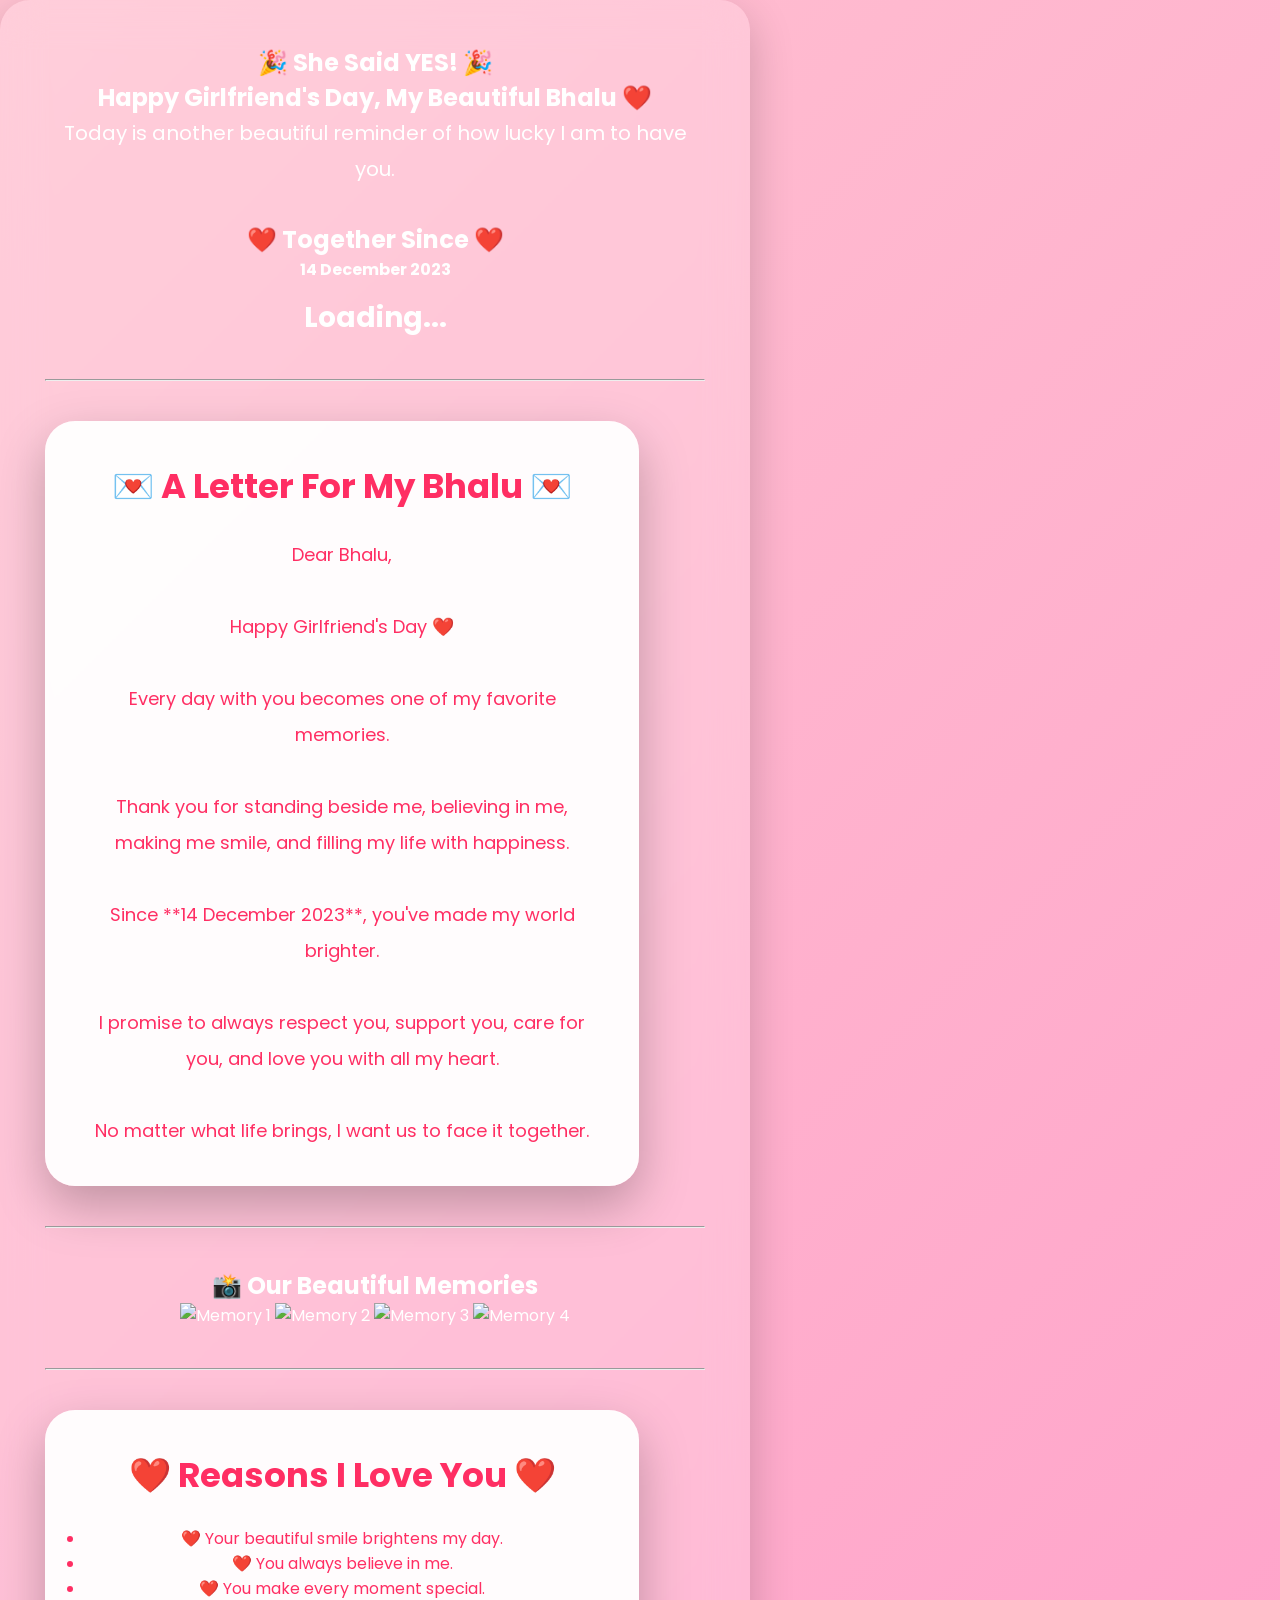
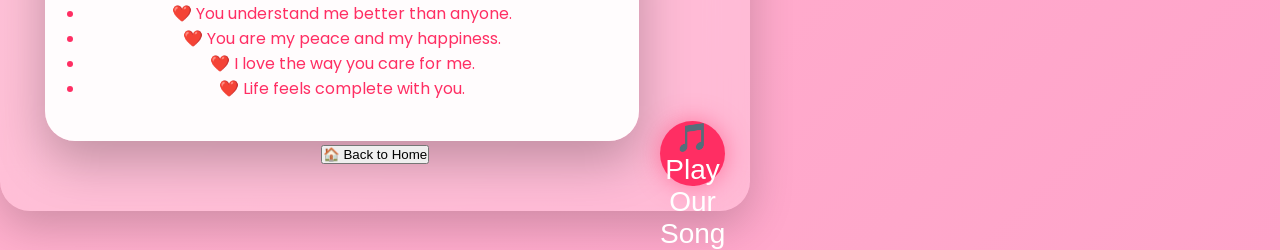
==== yes.html @ 6857358f "Add files via upload" ====
<!DOCTYPE html>
<html lang="en">

<head>

    <meta charset="UTF-8">

    <meta name="viewport" content="width=device-width, initial-scale=1.0">

    <title>Forever Yours ❤️</title>

    <link href="https://fonts.googleapis.com/css2?family=Poppins:wght@300;400;600;700&display=swap" rel="stylesheet">

    <link rel="stylesheet" href="style.css">

</head>

<body>

    <!-- Floating Hearts -->

    <div id="hearts-container"></div>

    <div id="petals-container"></div>

    <!-- Celebration -->

    <section id="yes-page">

        <div class="glass-card">

            <h1>

                🎉 She Said YES! 🎉

            </h1>

            <h2>

                Happy Girlfriend's Day,

                My Beautiful Bhalu ❤️

            </h2>

            <p class="subtitle">

                Today is another beautiful reminder

                of how lucky I am to have you.

            </p>

            <div class="love-timer">

                <h2>

                    ❤️ Together Since ❤️

                </h2>

                <p>

                    <strong>

                        14 December 2023

                    </strong>

                </p>

                <div id="relationship-counter">

                    Loading...

                </div>

            </div>

            <hr style="margin:40px 0;">

            <div class="popup-card">

                <h2>

                    💌 A Letter For My Bhalu 💌

                </h2>

                <p>

                    Dear Bhalu,

                    <br><br>

                    Happy Girlfriend's Day ❤️

                    <br><br>

                    Every day with you becomes one of my favorite memories.

                    <br><br>

                    Thank you for standing beside me,

                    believing in me,

                    making me smile,

                    and filling my life with happiness.

                    <br><br>

                    Since **14 December 2023**,

                    you've made my world brighter.

                    <br><br>

                    I promise to always

                    respect you,

                    support you,

                    care for you,

                    and love you with all my heart.

                    <br><br>

                    No matter what life brings,

                    I want us to face it together.

                    <br><br>

                    I hope we celebrate many more

                    Girlfriend's Days together.

                    <br><br>

                    ❤️

                    I Love You So Much

                    ❤️

                    <br><br>

                    Forever Yours,

                    <br><br>

                    <strong>

                        Guba ❤️

                    </strong>

                </p>

            </div>
            <!-- Memory Gallery -->
<hr style="margin:40px 0;">

<div class="memory-gallery">
    <h2>📸 Our Beautiful Memories</h2>

    <div class="gallery">
        <img src="images/photo1.jpg" alt="Memory 1">
        <img src="images/photo2.jpg" alt="Memory 2">
        <img src="images/photo3.jpg" alt="Memory 3">
        <img src="images/photo4.jpg" alt="Memory 4">
    </div>
</div>

<!-- Reasons I Love You -->
<hr style="margin:40px 0;">

<div class="popup-card">
    <h2>❤️ Reasons I Love You ❤️</h2>

    <ul class="love-list">
        <li>❤️ Your beautiful smile brightens my day.</li>
        <li>❤️ You always believe in me.</li>
        <li>❤️ You make every moment special.</li>
        <li>❤️ You understand me better than anyone.</li>
        <li>❤️ You are my peace and my happiness.</li>
        <li>❤️ I love the way you care for me.</li>
        <li>❤️ Life feels complete with you.</li>
    </ul>
</div>

<!-- Buttons -->
<div class="buttons">
    <button id="music-btn">🎵 Play Our Song</button>

    <a href="index.html">
        <button>🏠 Back to Home</button>
    </a>
</div>

<!-- Background Music -->
<audio id="bg-music" loop>
    <source src="music/love.mp3" type="audio/mpeg">
</audio>

<!-- Confetti Library -->
<script src="https://cdn.jsdelivr.net/npm/canvas-confetti@1.9.2/dist/confetti.browser.min.js"></script>

<script>
window.onload = () => {
    confetti({
        particleCount: 250,
        spread: 180,
        origin: { y: 0.6 }
    });
};

const music = document.getElementById("bg-music");
const musicBtn = document.getElementById("music-btn");

musicBtn.addEventListener("click", () => {
    if (music.paused) {
        music.play();
        musicBtn.innerHTML = "⏸ Pause Music";
    } else {
        music.pause();
        musicBtn.innerHTML = "🎵 Play Our Song";
    }
});
</script>

<!-- Your Existing Script -->
<script src="script.js"></script>

</body>
</html>
---- style.css ----
/* ==========================================
   GUBA ❤️ BHALU
   Girlfriend's Day Website
   style.css (Part 1)
========================================== */

/* ---------- RESET ---------- */

*{
    margin:0;
    padding:0;
    box-sizing:border-box;
}

html{
    scroll-behavior:smooth;
}

body{

    font-family:'Poppins',sans-serif;

    overflow-x:hidden;

    color:#fff;

    min-height:100vh;

    background:linear-gradient(-45deg,
    #ff4d88,
    #ff80ab,
    #ff99c8,
    #ffc2d1);

    background-size:400% 400%;

    animation:bgMove 12s ease infinite;

}

/* ---------- BACKGROUND ---------- */

@keyframes bgMove{

    0%{
        background-position:0% 50%;
    }

    50%{
        background-position:100% 50%;
    }

    100%{
        background-position:0% 50%;
    }

}

#hearts-container,
#petals-container{

    position:fixed;

    inset:0;

    pointer-events:none;

    overflow:hidden;

    z-index:1;

}

/* ---------- INTRO ---------- */

#intro-screen{

    position:fixed;

    inset:0;

    display:flex;

    justify-content:center;

    align-items:center;

    background:rgba(255,105,180,.15);

    backdrop-filter:blur(10px);

    z-index:9999;

}

.intro-card{

    width:90%;

    max-width:450px;

    text-align:center;

    padding:40px;

    border-radius:30px;

    background:rgba(255,255,255,.18);

    backdrop-filter:blur(18px);

    box-shadow:0 15px 45px rgba(0,0,0,.2);

}

.intro-card h3{

    font-size:28px;

    margin-bottom:15px;

}

.intro-card h1{

    font-size:42px;

    margin-bottom:10px;

}

.intro-card p{

    font-size:20px;

}

/* ---------- GIFT ---------- */

#gift-box{

    width:140px;

    height:140px;

    margin:35px auto;

    position:relative;

    cursor:pointer;

    animation:bounce 2s infinite;

}

.gift-body{

    width:140px;

    height:100px;

    background:#ff3b7d;

    border-radius:10px;

    position:absolute;

    bottom:0;

}

.gift-lid{

    width:150px;

    height:35px;

    background:#ff5c97;

    border-radius:10px;

    position:absolute;

    top:5px;

    left:-5px;

}

.gift-ribbon-v{

    width:18px;

    height:140px;

    background:#fff;

    position:absolute;

    left:61px;

}

.gift-ribbon-h{

    width:140px;

    height:18px;

    background:#fff;

    position:absolute;

    top:48px;

}

.tap-text{

    animation:blink 1.5s infinite;

}

@keyframes bounce{

    0%,100%{

        transform:translateY(0);

    }

    50%{

        transform:translateY(-10px);

    }

}

@keyframes blink{

    50%{

        opacity:.4;

    }

}

/* ---------- LOADING ---------- */

#loading-screen{

    position:fixed;

    inset:0;

    display:flex;

    flex-direction:column;

    justify-content:center;

    align-items:center;

    background:#ff77a9;

    z-index:9998;

}

.hidden{

    display:none !important;

}

.loading-bar{

    width:320px;

    max-width:90%;

    height:16px;

    border-radius:20px;

    background:#ffd1e1;

    overflow:hidden;

    margin:25px 0;

}

.loading-progress{

    width:0%;

    height:100%;

    background:white;

}

/* ---------- MAIN ---------- */

#main-page{

    min-height:100vh;

    display:flex;

    justify-content:center;

    align-items:center;

    padding:50px 20px;

    position:relative;

    z-index:5;

}

.glass-card{

    width:100%;

    max-width:750px;

    text-align:center;

    padding:45px;

    border-radius:30px;

    background:rgba(255,255,255,.20);

    backdrop-filter:blur(20px);

    box-shadow:0 15px 45px rgba(0,0,0,.2);

}

#changing-title{

    font-size:42px;

    margin-bottom:20px;

}

.subtitle{

    font-size:20px;

    line-height:1.8;

}

.love-timer{

    margin:35px 0;

}

#relationship-counter{

    margin-top:15px;

    font-size:28px;

    font-weight:700;

}

.typewriter-box{

    min-height:80px;

    margin:30px 0;

}

.question{

    margin:30px 0;

    font-size:30px;

}

#no-message{

    margin-bottom:20px;

    font-size:20px;

}

/* ---------- BUTTONS ---------- */

.button-area{

    position:relative;

    width:100%;

    height:140px;

    display:flex;

    justify-content:center;

    align-items:center;

    gap:30px;

}

.button-area button{

    padding:16px 38px;

    border:none;

    border-radius:40px;

    font-size:20px;

    cursor:pointer;

    transition:.35s;

    font-weight:700;

}

#yes-btn{

    background:#ff2e63;

    color:white;

    box-shadow:0 0 20px rgba(255,46,99,.5);

}

#yes-btn:hover{

    transform:scale(1.08);

}

#no-btn{

    background:white;

    color:#ff2e63;

}

#no-btn:hover{

    transform:scale(.95);

}

/* ---------- LOVE REASONS ---------- */

.love-reasons{

    margin-top:40px;

}

#reason-btn{

    background:#ff5c97;

    color:white;

    border:none;

    border-radius:30px;

    padding:14px 30px;

    cursor:pointer;

    font-size:18px;

}

#reason-text{

    margin-top:20px;

    font-size:20px;

}
/* ==========================================
   GUBA ❤️ BHALU
   style.css (Part 2)
==========================================*/

/* ---------- LOVE LETTER POPUP ---------- */

.popup{
    position:fixed;
    inset:0;
    background:rgba(0,0,0,.65);
    display:flex;
    justify-content:center;
    align-items:center;
    z-index:99999;
    animation:fadeIn .5s ease;
}

.popup-card{

    width:90%;
    max-width:700px;

    max-height:85vh;
    overflow-y:auto;

    padding:40px;

    border-radius:30px;

    background:rgba(255,255,255,.95);

    color:#ff2e63;

    text-align:center;

    box-shadow:0 20px 50px rgba(0,0,0,.25);

}

.popup-card h2{

    font-size:34px;
    margin-bottom:25px;

}

.popup-card p{

    line-height:2;
    font-size:18px;

}

.popup-card button{

    margin-top:30px;

    background:#ff2e63;

    color:white;

    border:none;

    border-radius:35px;

    padding:15px 35px;

    font-size:18px;

    cursor:pointer;

    transition:.3s;

}

.popup-card button:hover{

    transform:scale(1.08);

}

/* ---------- GALLERY ---------- */

#gallery-section{

    padding:80px 20px;

    text-align:center;

}

.gallery-subtitle{

    margin:15px 0 40px;

    font-size:20px;

}

.gallery-grid{

    display:grid;

    grid-template-columns:repeat(auto-fit,minmax(220px,1fr));

    gap:25px;

    max-width:1100px;

    margin:auto;

}

.photo-card{

    border-radius:25px;

    overflow:hidden;

    background:rgba(255,255,255,.25);

    backdrop-filter:blur(12px);

    box-shadow:0 10px 25px rgba(0,0,0,.15);

    transition:.4s;

}

.photo-card:hover{

    transform:translateY(-8px) scale(1.03);

}

.photo-card img{

    width:100%;

    height:280px;

    object-fit:cover;

    display:block;

}

/* ---------- FINAL MESSAGE ---------- */

#final-message{

    text-align:center;

    padding:80px 25px;

}

#final-message h1{

    font-size:48px;

    margin-bottom:25px;

}

#final-message h2{

    font-size:32px;

    margin:15px 0;

}

#final-message p{

    max-width:700px;

    margin:25px auto;

    line-height:1.9;

    font-size:20px;

}

/* ---------- MUSIC BUTTON ---------- */

#music-btn{

    position:fixed;

    right:25px;

    bottom:25px;

    width:65px;

    height:65px;

    border-radius:50%;

    border:none;

    font-size:28px;

    cursor:pointer;

    background:#ff2e63;

    color:white;

    box-shadow:0 0 25px rgba(255,46,99,.5);

    z-index:999;

    transition:.3s;

}

#music-btn:hover{

    transform:scale(1.15) rotate(10deg);

}

/* ---------- FLOATING HEART ---------- */

.heart{

    position:fixed;

    bottom:-50px;

    font-size:22px;

    animation:floatHeart linear forwards;

    pointer-events:none;

    z-index:2;

}

@keyframes floatHeart{

    from{

        transform:translateY(0) scale(1);

        opacity:1;

    }

    to{

        transform:translateY(-120vh) scale(1.8);

        opacity:0;

    }

}

/* ---------- FALLING PETALS ---------- */

.petal{

    position:fixed;

    top:-50px;

    font-size:20px;

    animation:fallPetal linear forwards;

    pointer-events:none;

    z-index:2;

}

@keyframes fallPetal{

    from{

        transform:translateY(0) rotate(0deg);

    }

    to{

        transform:translateY(120vh) rotate(360deg);

        opacity:0;

    }

}

/* ---------- SPARKLES ---------- */

.sparkle{

    position:fixed;

    pointer-events:none;

    font-size:18px;

    animation:sparkleAnim 2s linear forwards;

    z-index:2;

}

@keyframes sparkleAnim{

    from{

        opacity:1;

        transform:scale(1);

    }

    to{

        opacity:0;

        transform:translateY(-30px) scale(2);

    }

}

/* ---------- FADE ---------- */

@keyframes fadeIn{

    from{

        opacity:0;

        transform:scale(.9);

    }

    to{

        opacity:1;

        transform:scale(1);

    }

}

/* ---------- SCROLLBAR ---------- */

::-webkit-scrollbar{

    width:10px;

}

::-webkit-scrollbar-thumb{

    background:#ff5c97;

    border-radius:20px;

}

::-webkit-scrollbar-track{

    background:#ffd9e8;

}

/* ---------- RESPONSIVE ---------- */

@media(max-width:768px){

    .glass-card{

        padding:30px 20px;

    }

    #changing-title{

        font-size:32px;

    }

    .subtitle{

        font-size:18px;

    }

    .question{

        font-size:24px;

    }

    .button-area{

        flex-direction:column;

        height:180px;

    }

    .button-area button{

        width:220px;

    }

    .popup-card{

        padding:25px;

    }

    .popup-card h2{

        font-size:28px;

    }

    #final-message h1{

        font-size:38px;

    }

}

@media(max-width:480px){

    .intro-card h1{

        font-size:32px;

    }

    .intro-card h3{

        font-size:22px;

    }

    .glass-card{

        padding:25px 18px;

    }

    .gallery-grid{

        grid-template-columns:1fr;

    }

    #music-btn{

        width:55px;

        height:55px;

        font-size:24px;

    }

}

/* ==========================================
   END OF STYLE.CSS
==========================================*/
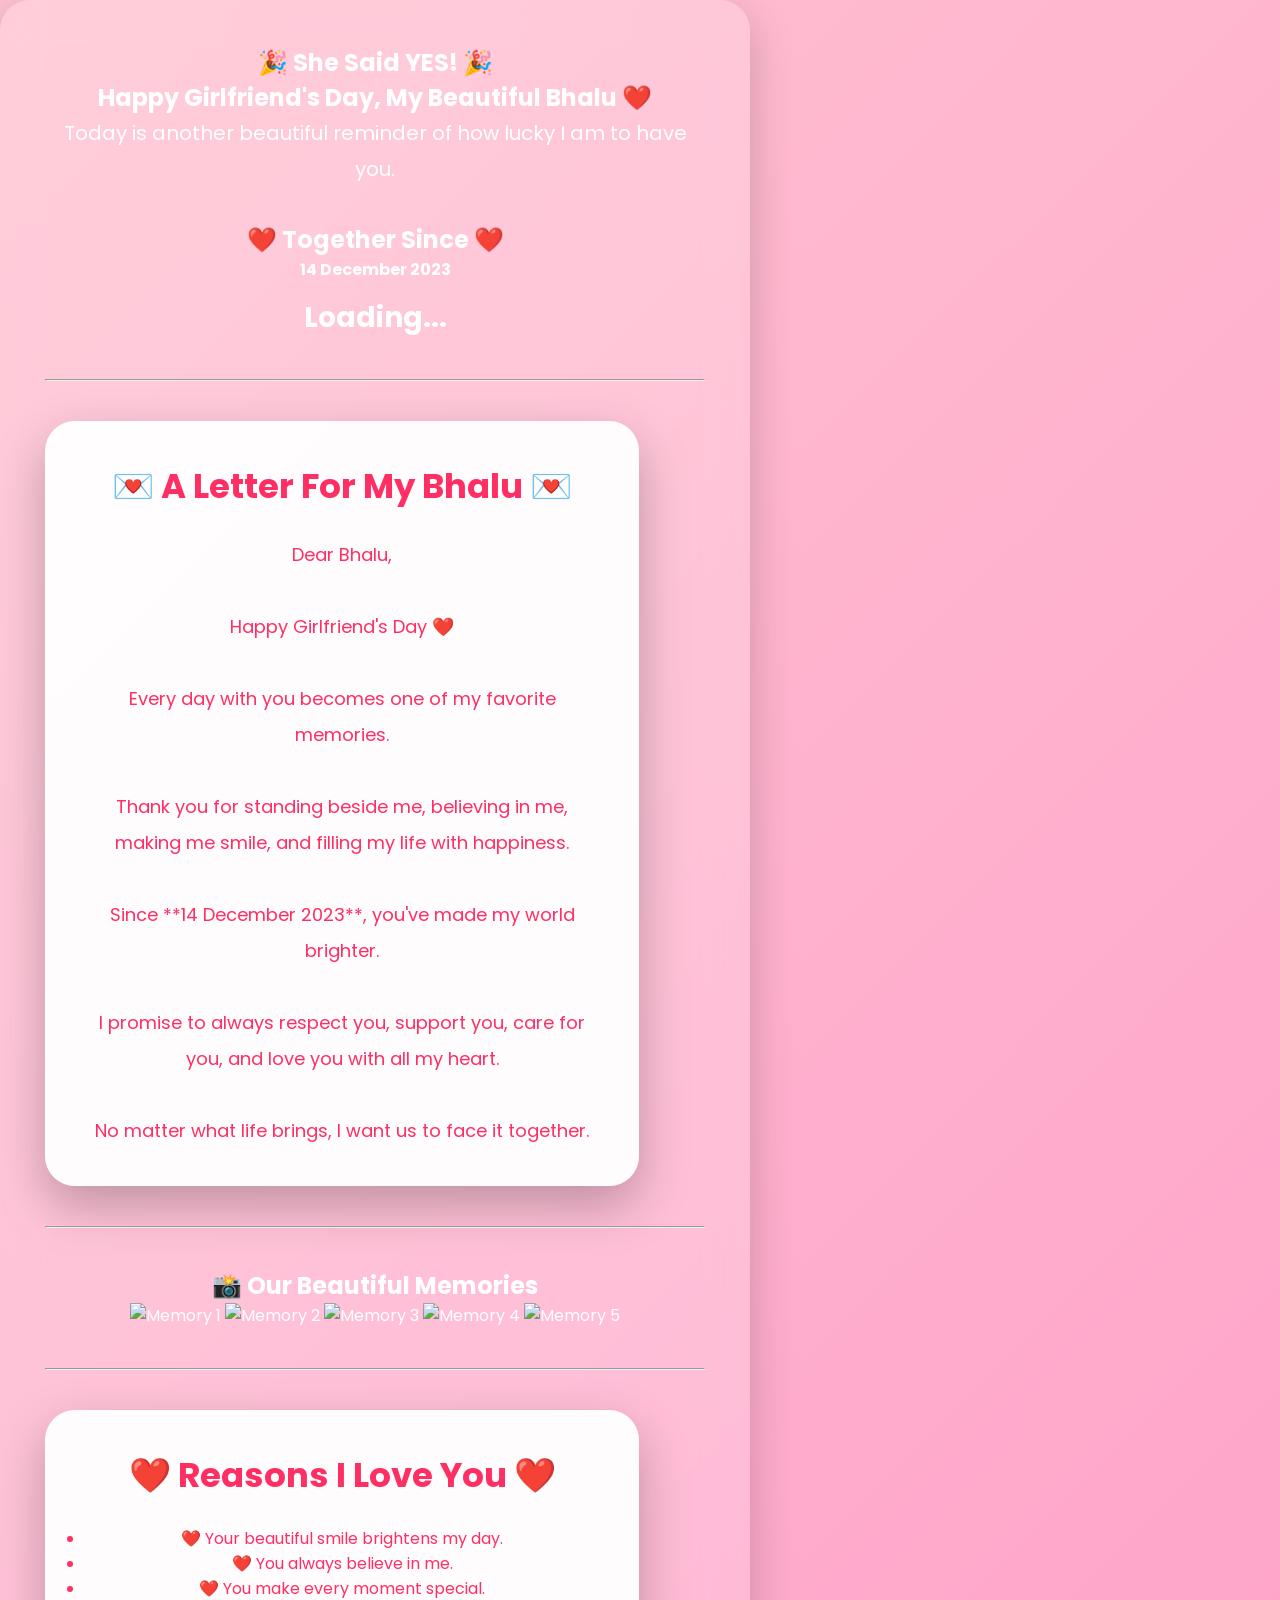
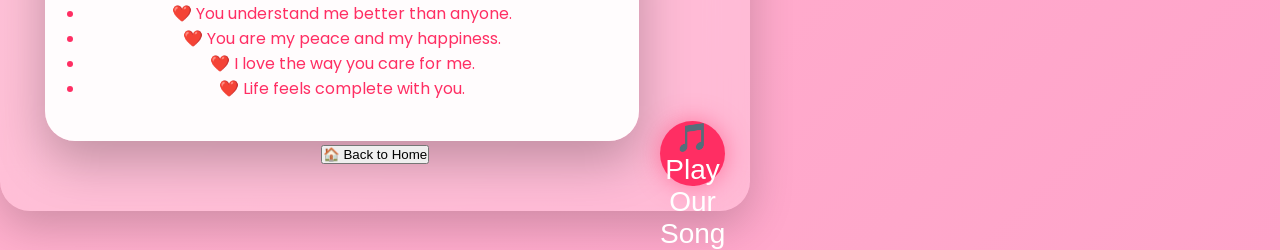
==== commit 7b5578c4: "Update yes.html" ====
--- a/yes.html
+++ b/yes.html
@@ -173,6 +173,8 @@
         <img src="images/photo2.jpg" alt="Memory 2">
         <img src="images/photo3.jpg" alt="Memory 3">
         <img src="images/photo4.jpg" alt="Memory 4">
+        <img src="images/photo5.jpg" alt="Memory 5">
+        
     </div>
 </div>
 
@@ -237,4 +239,4 @@
 <script src="script.js"></script>
 
 </body>
-</html>+</html>
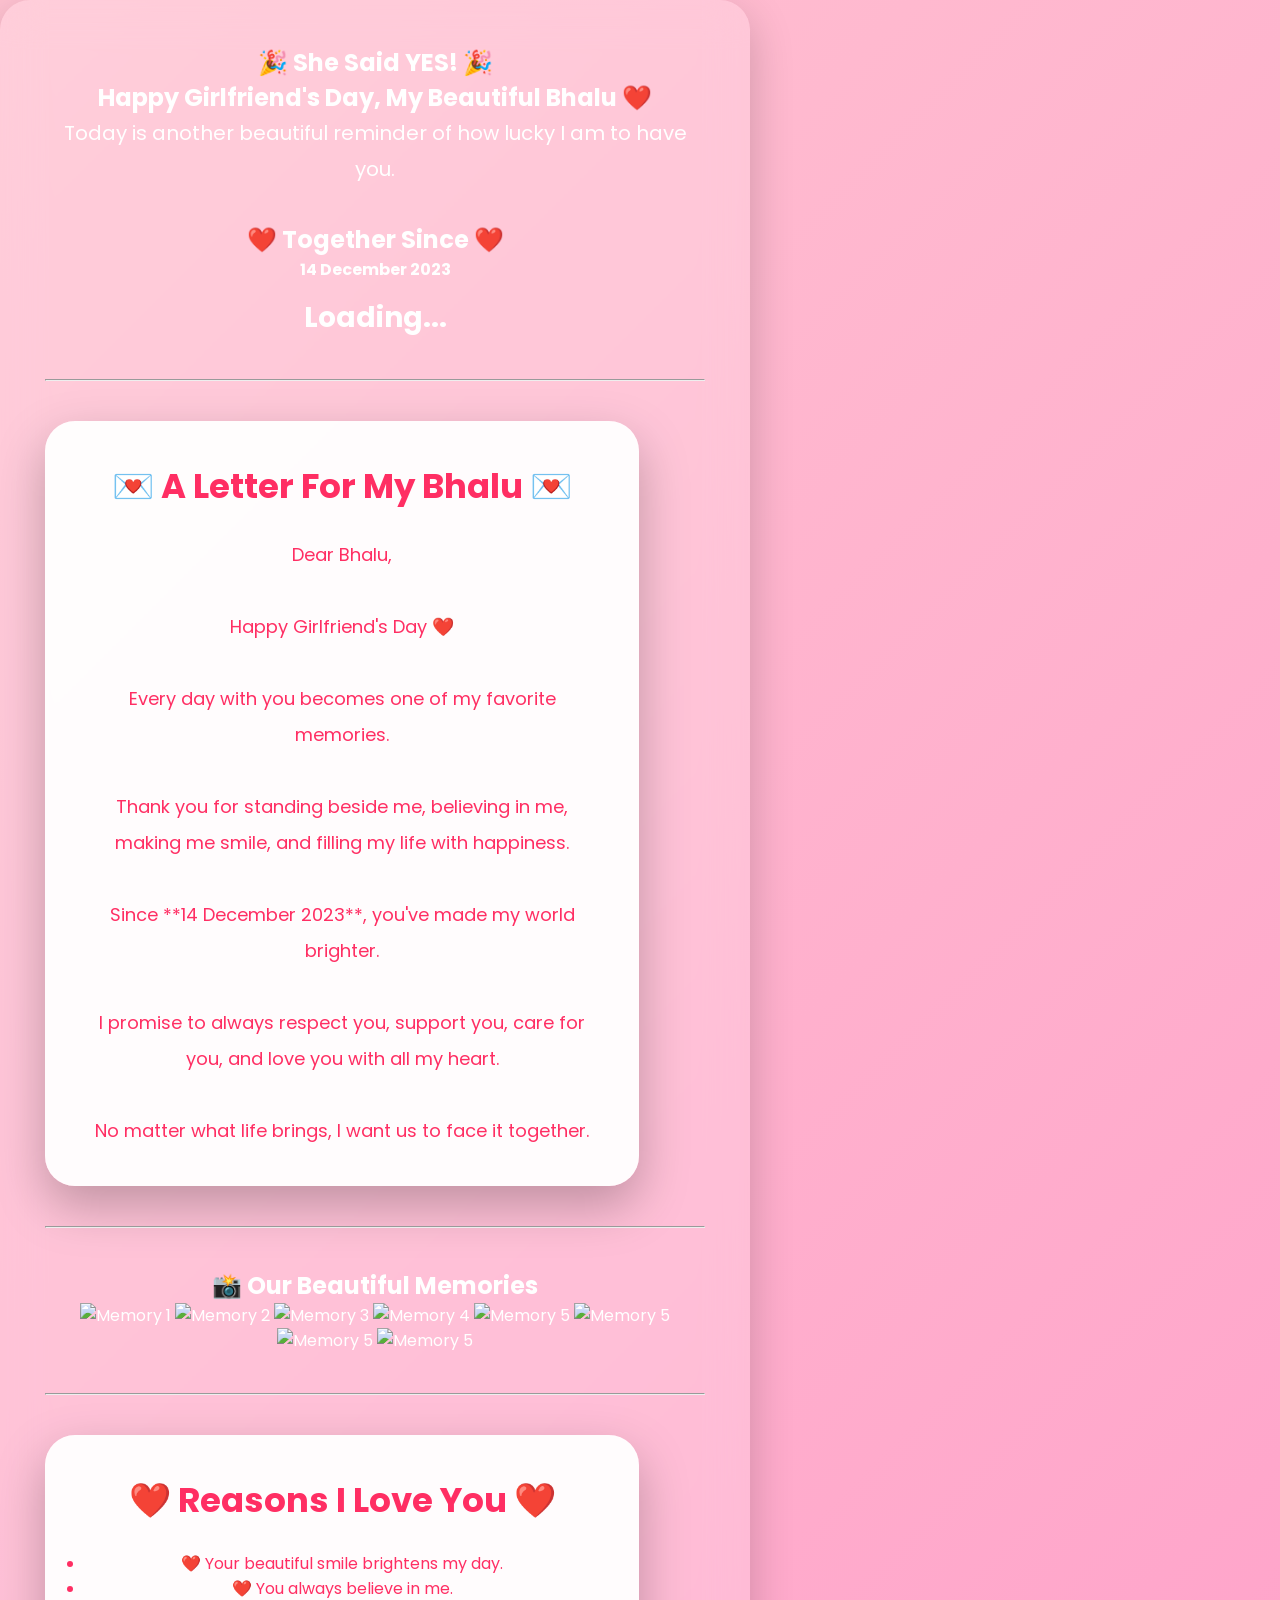
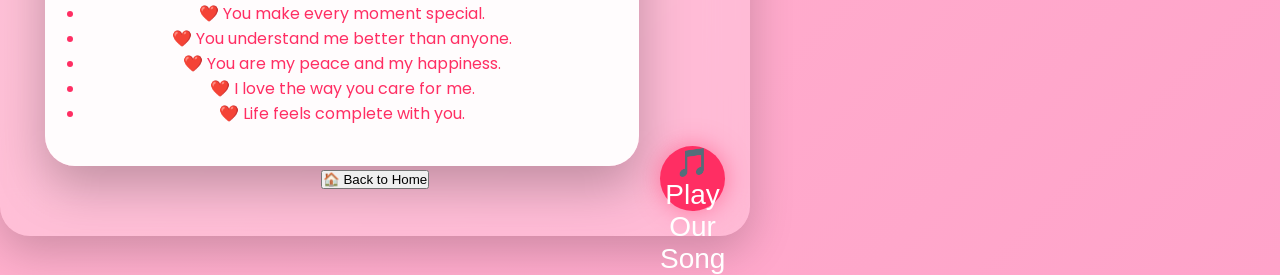
==== commit 4bb8ee5d: "Update yes.html" ====
--- a/yes.html
+++ b/yes.html
@@ -174,6 +174,10 @@
         <img src="images/photo3.jpg" alt="Memory 3">
         <img src="images/photo4.jpg" alt="Memory 4">
         <img src="images/photo5.jpg" alt="Memory 5">
+        <img src="images/photo6.jpg" alt="Memory 5">
+        <img src="images/photo7.jpg" alt="Memory 5">
+        <img src="images/photo58.HEIC" alt="Memory 5">
+        
         
     </div>
 </div>
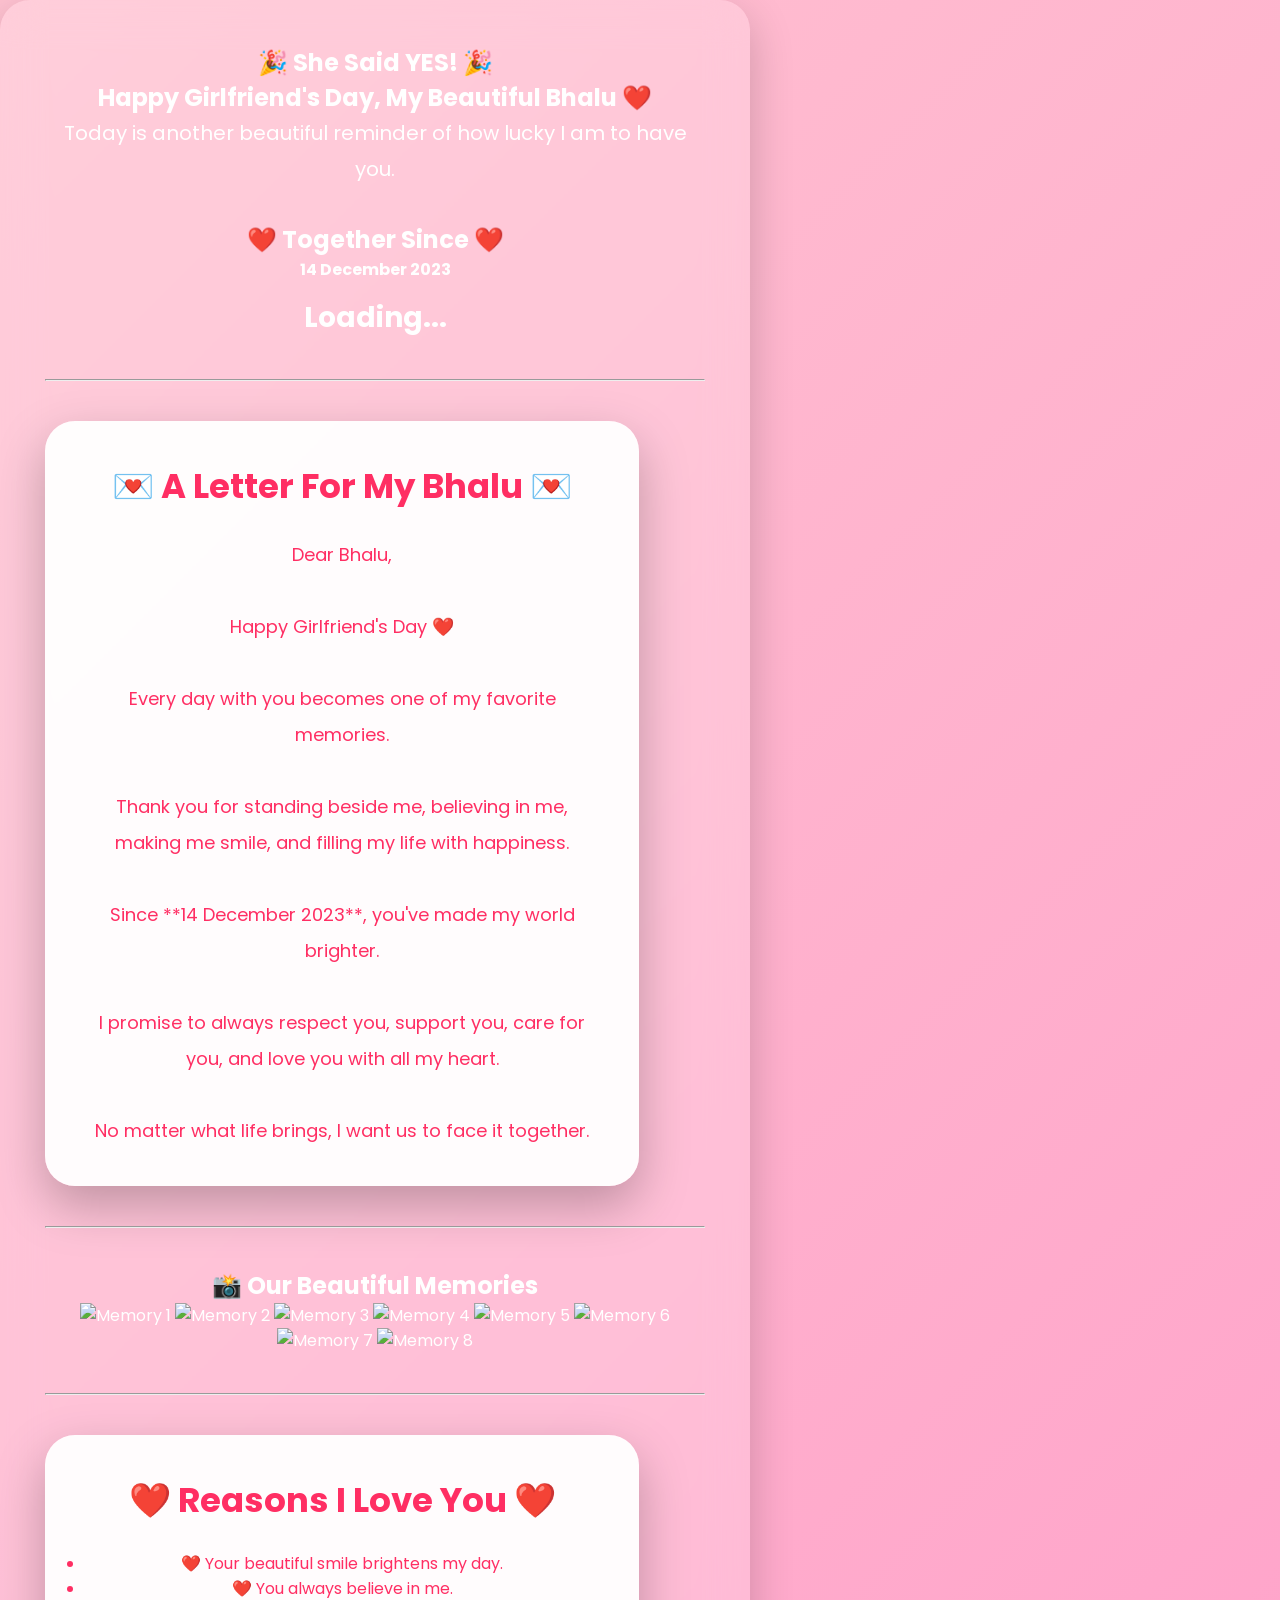
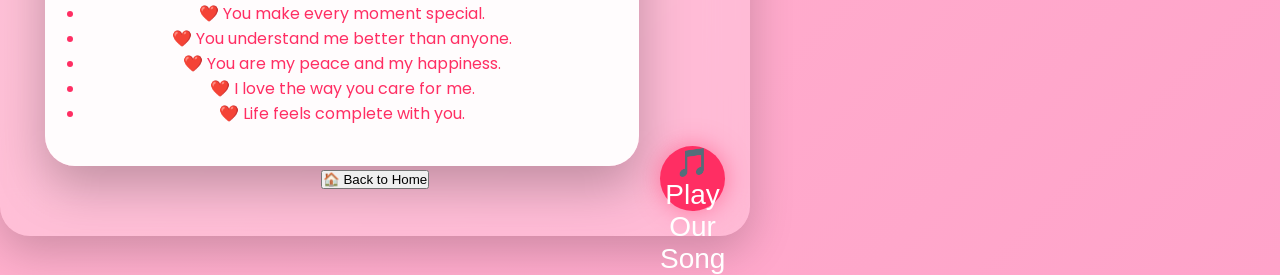
==== commit 9a876c2a: "Update yes.html" ====
--- a/yes.html
+++ b/yes.html
@@ -174,9 +174,9 @@
         <img src="images/photo3.jpg" alt="Memory 3">
         <img src="images/photo4.jpg" alt="Memory 4">
         <img src="images/photo5.jpg" alt="Memory 5">
-        <img src="images/photo6.jpg" alt="Memory 5">
-        <img src="images/photo7.jpg" alt="Memory 5">
-        <img src="images/photo58.HEIC" alt="Memory 5">
+        <img src="images/photo6.jpg" alt="Memory 6">
+        <img src="images/photo7.jpg" alt="Memory 7">
+        <img src="images/IMG_6666.jpg" alt="Memory 8">
         
         
     </div>
